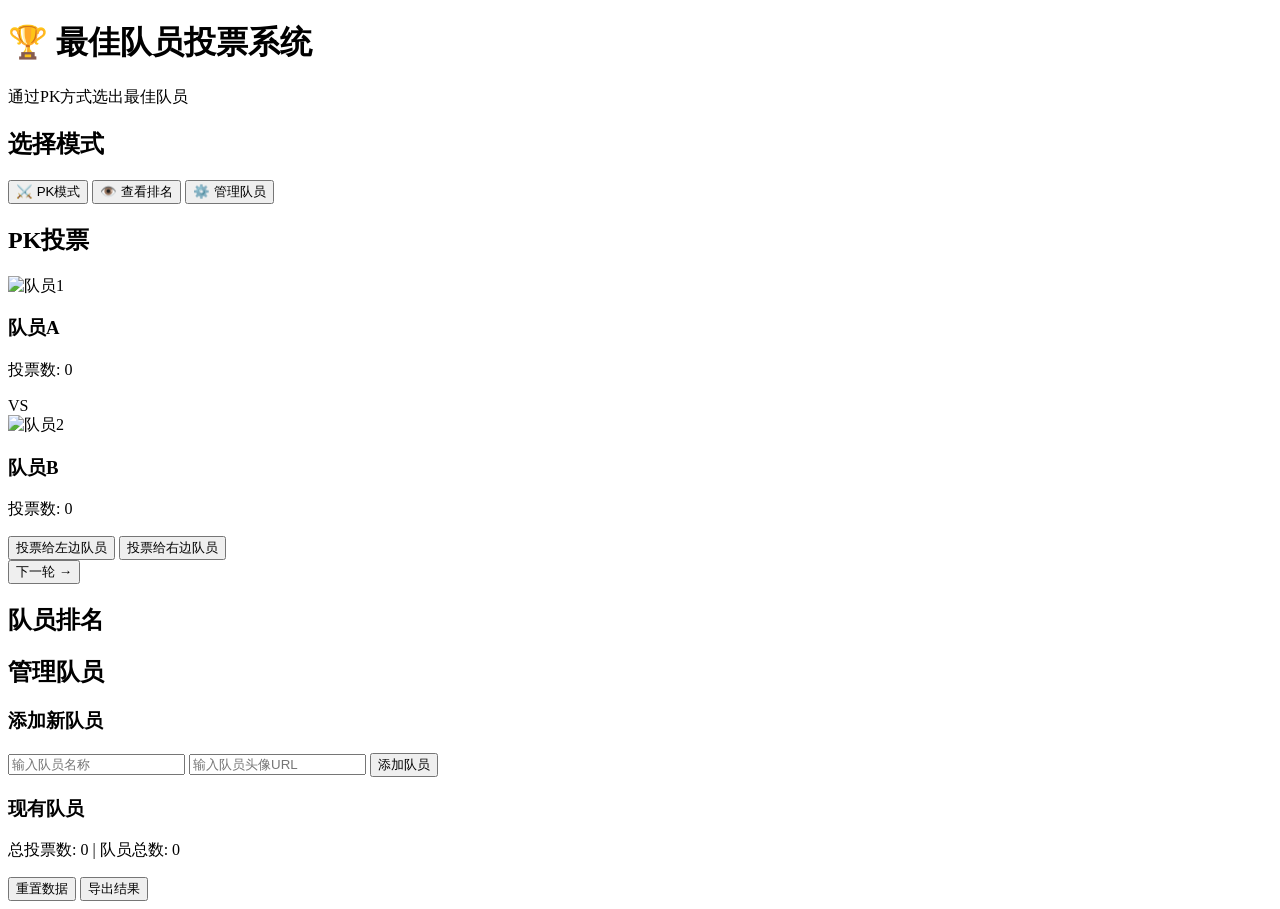
==== index.html @ 389eb6db "Add MVP voting webpage HTML structure" ====
<!DOCTYPE html>
<html lang="zh-CN">
<head>
    <meta charset="UTF-8">
    <meta name="viewport" content="width=device-width, initial-scale=1.0">
    <title>最佳队员投票系统 - MVP选择器</title>
    <link rel="stylesheet" href="styles.css">
</head>
<body>
    <div class="container">
        <!-- 头部 -->
        <header class="header">
            <h1>🏆 最佳队员投票系统</h1>
            <p class="subtitle">通过PK方式选出最佳队员</p>
        </header>

        <!-- 主要内容区 -->
        <main class="main">
            <!-- 模式选择 -->
            <section class="mode-selection">
                <h2>选择模式</h2>
                <div class="mode-buttons">
                    <button class="mode-btn active" data-mode="pk">⚔️ PK模式</button>
                    <button class="mode-btn" data-mode="view">👁️ 查看排名</button>
                    <button class="mode-btn" data-mode="manage">⚙️ 管理队员</button>
                </div>
            </section>

            <!-- PK模式 -->
            <section id="pk-mode" class="mode-content active">
                <h2>PK投票</h2>
                <div class="pk-container">
                    <div class="vs-section">
                        <div class="player-card left">
                            <img id="player1-img" src="https://via.placeholder.com/150" alt="队员1">
                            <h3 id="player1-name">队员A</h3>
                            <p id="player1-votes" class="votes">投票数: 0</p>
                        </div>

                        <div class="vs-text">VS</div>

                        <div class="player-card right">
                            <img id="player2-img" src="https://via.placeholder.com/150" alt="队员2">
                            <h3 id="player2-name">队员B</h3>
                            <p id="player2-votes" class="votes">投票数: 0</p>
                        </div>
                    </div>

                    <div class="vote-buttons">
                        <button class="vote-btn vote-left" id="vote-btn-1">投票给左边队员</button>
                        <button class="vote-btn vote-right" id="vote-btn-2">投票给右边队员</button>
                    </div>

                    <button class="next-btn" id="next-pk">下一轮 →</button>
                </div>
            </section>

            <!-- 查看排名 -->
            <section id="view-mode" class="mode-content">
                <h2>队员排名</h2>
                <div class="rankings-container">
                    <div class="ranking-list" id="ranking-list">
                        <!-- 排名列表将动态生成 -->
                    </div>
                </div>
            </section>

            <!-- 管理队员 -->
            <section id="manage-mode" class="mode-content">
                <h2>管理队员</h2>
                <div class="manage-container">
                    <div class="add-player-form">
                        <h3>添加新队员</h3>
                        <input type="text" id="player-name" placeholder="输入队员名称">
                        <input type="text" id="player-img" placeholder="输入队员头像URL">
                        <button class="add-btn" id="add-player-btn">添加队员</button>
                    </div>

                    <div class="players-list">
                        <h3>现有队员</h3>
                        <div id="players-container" class="players-grid">
                            <!-- 队员列表将动态生成 -->
                        </div>
                    </div>
                </div>
            </section>
        </main>

        <!-- 统计信息 -->
        <footer class="footer">
            <p>总投票数: <span id="total-votes">0</span> | 队员总数: <span id="total-players">0</span></p>
            <button class="reset-btn" id="reset-btn">重置数据</button>
            <button class="export-btn" id="export-btn">导出结果</button>
        </footer>
    </div>

    <script src="script.js"></script>
</body>
</html>
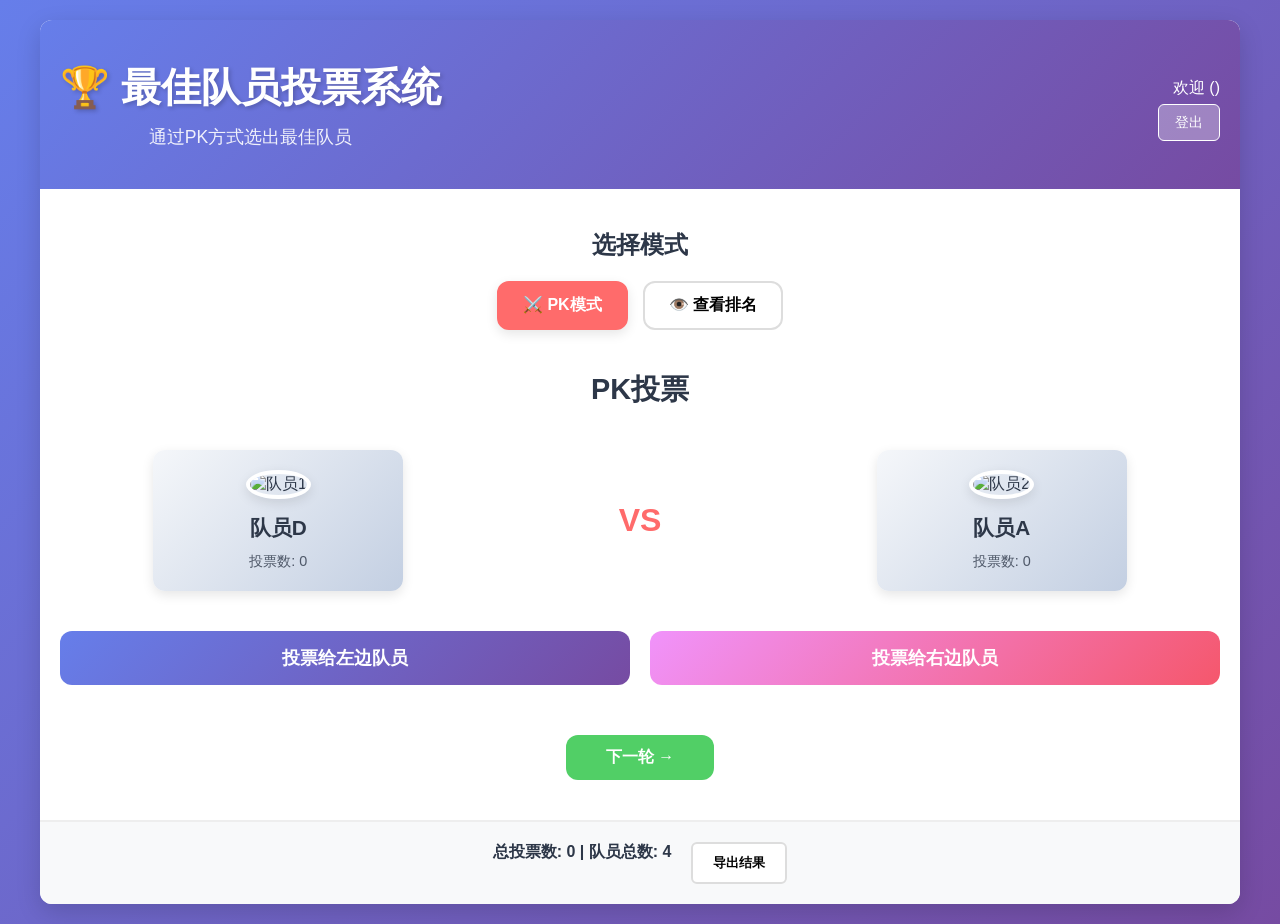
==== commit 1a5c869b: "Update index.html with user authentication and role-based UI" ====
--- a/index.html
+++ b/index.html
@@ -10,8 +10,16 @@
     <div class="container">
         <!-- 头部 -->
         <header class="header">
-            <h1>🏆 最佳队员投票系统</h1>
-            <p class="subtitle">通过PK方式选出最佳队员</p>
+            <div style="display: flex; justify-content: space-between; align-items: center; flex-wrap: wrap;">
+                <div>
+                    <h1>🏆 最佳队员投票系统</h1>
+                    <p class="subtitle">通过PK方式选出最佳队员</p>
+                </div>
+                <div id="user-info" style="color: white; text-align: right; margin-top: 10px;">
+                    <p>欢迎 <strong id="username-display"></strong> (<span id="role-display"></span>)</p>
+                    <button id="logout-btn" style="padding: 8px 16px; background: rgba(255,255,255,0.3); border: 1px solid white; color: white; border-radius: 6px; cursor: pointer; font-size: 0.9em; margin-top: 5px;">登出</button>
+                </div>
+            </div>
         </header>
 
         <!-- 主要内容区 -->
@@ -22,7 +30,7 @@
                 <div class="mode-buttons">
                     <button class="mode-btn active" data-mode="pk">⚔️ PK模式</button>
                     <button class="mode-btn" data-mode="view">👁️ 查看排名</button>
-                    <button class="mode-btn" data-mode="manage">⚙️ 管理队员</button>
+                    <button class="mode-btn admin-only" data-mode="manage" style="display: none;">⚙️ 管理队员</button>
                 </div>
             </section>
 
@@ -65,7 +73,7 @@
                 </div>
             </section>
 
-            <!-- 管理队员 -->
+            <!-- 管理队员（仅管理员） -->
             <section id="manage-mode" class="mode-content">
                 <h2>管理队员</h2>
                 <div class="manage-container">
@@ -89,8 +97,8 @@
         <!-- 统计信息 -->
         <footer class="footer">
             <p>总投票数: <span id="total-votes">0</span> | 队员总数: <span id="total-players">0</span></p>
-            <button class="reset-btn" id="reset-btn">重置数据</button>
             <button class="export-btn" id="export-btn">导出结果</button>
+            <button class="reset-btn admin-only" id="reset-btn" style="display: none;">重置数据</button>
         </footer>
     </div>
 
--- a/styles.css
+++ b/styles.css
@@ -0,0 +1,598 @@
+/* 全局样式 */
+* {
+    margin: 0;
+    padding: 0;
+    box-sizing: border-box;
+}
+
+:root {
+    --primary-color: #ff6b6b;
+    --secondary-color: #4ecdc4;
+    --success-color: #51cf66;
+    --warning-color: #ffd93d;
+    --danger-color: #ff6b6b;
+    --dark-bg: #1a1a2e;
+    --light-bg: #f8f9fa;
+    --card-bg: #ffffff;
+    --text-dark: #2d3748;
+    --text-light: #718096;
+    --border-radius: 12px;
+    --shadow: 0 4px 12px rgba(0, 0, 0, 0.1);
+    --shadow-lg: 0 8px 24px rgba(0, 0, 0, 0.15);
+}
+
+body {
+    font-family: 'Segoe UI', Tahoma, Geneva, Verdana, sans-serif;
+    background: linear-gradient(135deg, #667eea 0%, #764ba2 100%);
+    color: var(--text-dark);
+    min-height: 100vh;
+    padding: 20px;
+}
+
+/* 容器 */
+.container {
+    max-width: 1200px;
+    margin: 0 auto;
+    background: var(--card-bg);
+    border-radius: var(--border-radius);
+    overflow: hidden;
+    box-shadow: var(--shadow-lg);
+}
+
+/* 头部 */
+.header {
+    background: linear-gradient(135deg, #667eea 0%, #764ba2 100%);
+    color: white;
+    padding: 40px 20px;
+    text-align: center;
+}
+
+.header h1 {
+    font-size: 2.5em;
+    margin-bottom: 10px;
+    text-shadow: 2px 2px 4px rgba(0, 0, 0, 0.2);
+}
+
+.header .subtitle {
+    font-size: 1.1em;
+    opacity: 0.9;
+}
+
+/* 主要内容 */
+.main {
+    padding: 40px 20px;
+    min-height: 500px;
+}
+
+/* 模式选择 */
+.mode-selection {
+    margin-bottom: 40px;
+    text-align: center;
+}
+
+.mode-selection h2 {
+    margin-bottom: 20px;
+    color: var(--text-dark);
+}
+
+.mode-buttons {
+    display: flex;
+    gap: 15px;
+    justify-content: center;
+    flex-wrap: wrap;
+}
+
+.mode-btn {
+    padding: 12px 24px;
+    border: 2px solid #ddd;
+    background: white;
+    border-radius: var(--border-radius);
+    cursor: pointer;
+    font-size: 1em;
+    font-weight: 600;
+    transition: all 0.3s ease;
+}
+
+.mode-btn:hover {
+    border-color: var(--primary-color);
+    color: var(--primary-color);
+}
+
+.mode-btn.active {
+    background: var(--primary-color);
+    color: white;
+    border-color: var(--primary-color);
+    box-shadow: var(--shadow);
+}
+
+/* 模式内容 */
+.mode-content {
+    display: none;
+    animation: fadeIn 0.3s ease;
+}
+
+.mode-content.active {
+    display: block;
+}
+
+.mode-content h2 {
+    text-align: center;
+    margin-bottom: 30px;
+    color: var(--text-dark);
+    font-size: 1.8em;
+}
+
+@keyframes fadeIn {
+    from {
+        opacity: 0;
+        transform: translateY(10px);
+    }
+    to {
+        opacity: 1;
+        transform: translateY(0);
+    }
+}
+
+/* PK模式 */
+.pk-container {
+    text-align: center;
+}
+
+.vs-section {
+    display: flex;
+    justify-content: space-around;
+    align-items: center;
+    margin: 40px 0;
+    gap: 20px;
+    flex-wrap: wrap;
+}
+
+.player-card {
+    background: linear-gradient(135deg, #f5f7fa 0%, #c3cfe2 100%);
+    border-radius: var(--border-radius);
+    padding: 20px;
+    flex: 1;
+    min-width: 200px;
+    max-width: 250px;
+    box-shadow: var(--shadow);
+    transition: transform 0.3s ease, box-shadow 0.3s ease;
+}
+
+.player-card:hover {
+    transform: translateY(-5px);
+    box-shadow: var(--shadow-lg);
+}
+
+.player-card.highlight {
+    background: linear-gradient(135deg, #ffd89b 0%, #ff6b6b 100%);
+    color: white;
+    animation: pulse 0.3s ease;
+}
+
+.player-card img {
+    width: 150px;
+    height: 150px;
+    border-radius: 50%;
+    object-fit: cover;
+    margin-bottom: 15px;
+    border: 4px solid white;
+    box-shadow: var(--shadow);
+}
+
+.player-card h3 {
+    font-size: 1.3em;
+    margin-bottom: 10px;
+}
+
+.player-card .votes {
+    font-size: 0.9em;
+    opacity: 0.8;
+}
+
+.vs-text {
+    font-size: 2em;
+    font-weight: bold;
+    color: var(--primary-color);
+    min-width: 60px;
+}
+
+/* 投票按钮 */
+.vote-buttons {
+    display: flex;
+    gap: 20px;
+    justify-content: center;
+    margin: 30px 0;
+    flex-wrap: wrap;
+}
+
+.vote-btn {
+    padding: 15px 30px;
+    font-size: 1.1em;
+    font-weight: 600;
+    border: none;
+    border-radius: var(--border-radius);
+    cursor: pointer;
+    transition: all 0.3s ease;
+    flex: 1;
+    min-width: 200px;
+}
+
+.vote-btn.vote-left {
+    background: linear-gradient(135deg, #667eea 0%, #764ba2 100%);
+    color: white;
+}
+
+.vote-btn.vote-left:hover {
+    transform: scale(1.05);
+    box-shadow: var(--shadow-lg);
+}
+
+.vote-btn.vote-left:active {
+    transform: scale(0.98);
+}
+
+.vote-btn.vote-right {
+    background: linear-gradient(135deg, #f093fb 0%, #f5576c 100%);
+    color: white;
+}
+
+.vote-btn.vote-right:hover {
+    transform: scale(1.05);
+    box-shadow: var(--shadow-lg);
+}
+
+.vote-btn.vote-right:active {
+    transform: scale(0.98);
+}
+
+/* 下一轮按钮 */
+.next-btn {
+    padding: 12px 40px;
+    background: var(--success-color);
+    color: white;
+    border: none;
+    border-radius: var(--border-radius);
+    font-size: 1em;
+    font-weight: 600;
+    cursor: pointer;
+    transition: all 0.3s ease;
+    margin-top: 20px;
+}
+
+.next-btn:hover {
+    background: #40c057;
+    transform: scale(1.05);
+}
+
+/* 排名容器 */
+.rankings-container {
+    max-width: 600px;
+    margin: 0 auto;
+}
+
+.ranking-list {
+    list-style: none;
+}
+
+.ranking-item {
+    display: flex;
+    align-items: center;
+    padding: 20px;
+    background: #f8f9fa;
+    border-radius: var(--border-radius);
+    margin-bottom: 15px;
+    box-shadow: var(--shadow);
+    transition: transform 0.3s ease;
+}
+
+.ranking-item:hover {
+    transform: translateX(5px);
+}
+
+.ranking-rank {
+    font-size: 1.5em;
+    font-weight: bold;
+    color: var(--primary-color);
+    min-width: 50px;
+    text-align: center;
+}
+
+.ranking-rank.gold {
+    color: #ffd700;
+    font-size: 2em;
+}
+
+.ranking-rank.silver {
+    color: #c0c0c0;
+    font-size: 1.8em;
+}
+
+.ranking-rank.bronze {
+    color: #cd7f32;
+    font-size: 1.6em;
+}
+
+.ranking-img {
+    width: 60px;
+    height: 60px;
+    border-radius: 50%;
+    object-fit: cover;
+    margin: 0 15px;
+    border: 3px solid white;
+    box-shadow: var(--shadow);
+}
+
+.ranking-info {
+    flex: 1;
+    text-align: left;
+}
+
+.ranking-info h4 {
+    font-size: 1.1em;
+    margin-bottom: 5px;
+    color: var(--text-dark);
+}
+
+.ranking-info p {
+    color: var(--text-light);
+    font-size: 0.9em;
+}
+
+.ranking-votes {
+    font-size: 1.3em;
+    font-weight: bold;
+    color: var(--primary-color);
+    min-width: 100px;
+    text-align: right;
+}
+
+/* 管理容器 */
+.manage-container {
+    max-width: 800px;
+    margin: 0 auto;
+}
+
+.add-player-form {
+    background: #f8f9fa;
+    padding: 30px;
+    border-radius: var(--border-radius);
+    margin-bottom: 40px;
+    box-shadow: var(--shadow);
+}
+
+.add-player-form h3 {
+    margin-bottom: 20px;
+    color: var(--text-dark);
+}
+
+.add-player-form input {
+    width: 100%;
+    padding: 12px;
+    margin-bottom: 15px;
+    border: 2px solid #ddd;
+    border-radius: var(--border-radius);
+    font-size: 1em;
+    transition: border-color 0.3s ease;
+}
+
+.add-player-form input:focus {
+    outline: none;
+    border-color: var(--primary-color);
+}
+
+.add-btn {
+    width: 100%;
+    padding: 12px;
+    background: var(--primary-color);
+    color: white;
+    border: none;
+    border-radius: var(--border-radius);
+    font-size: 1em;
+    font-weight: 600;
+    cursor: pointer;
+    transition: all 0.3s ease;
+}
+
+.add-btn:hover {
+    background: #ff5252;
+    transform: scale(1.02);
+}
+
+.players-list h3 {
+    margin-bottom: 20px;
+    color: var(--text-dark);
+}
+
+.players-grid {
+    display: grid;
+    grid-template-columns: repeat(auto-fill, minmax(150px, 1fr));
+    gap: 20px;
+    margin-top: 20px;
+}
+
+.player-item {
+    background: white;
+    border: 2px solid #eee;
+    border-radius: var(--border-radius);
+    padding: 15px;
+    text-align: center;
+    transition: all 0.3s ease;
+    box-shadow: var(--shadow);
+}
+
+.player-item:hover {
+    border-color: var(--primary-color);
+    box-shadow: var(--shadow-lg);
+    transform: translateY(-5px);
+}
+
+.player-item img {
+    width: 100%;
+    height: 100px;
+    border-radius: var(--border-radius);
+    object-fit: cover;
+    margin-bottom: 10px;
+}
+
+.player-item h4 {
+    margin-bottom: 10px;
+    color: var(--text-dark);
+    font-size: 0.95em;
+}
+
+.player-item p {
+    font-size: 0.85em;
+    color: var(--text-light);
+    margin-bottom: 10px;
+}
+
+.delete-btn {
+    width: 100%;
+    padding: 8px;
+    background: var(--danger-color);
+    color: white;
+    border: none;
+    border-radius: 6px;
+    cursor: pointer;
+    font-size: 0.9em;
+    transition: all 0.3s ease;
+}
+
+.delete-btn:hover {
+    background: #ff5252;
+}
+
+/* 底部 */
+.footer {
+    background: #f8f9fa;
+    padding: 20px;
+    text-align: center;
+    border-top: 2px solid #eee;
+    display: flex;
+    justify-content: center;
+    gap: 20px;
+    flex-wrap: wrap;
+}
+
+.footer p {
+    font-weight: 600;
+    color: var(--text-dark);
+}
+
+.reset-btn,
+.export-btn {
+    padding: 10px 20px;
+    border: 2px solid #ddd;
+    background: white;
+    border-radius: 6px;
+    cursor: pointer;
+    font-weight: 600;
+    transition: all 0.3s ease;
+}
+
+.reset-btn:hover {
+    border-color: var(--danger-color);
+    color: var(--danger-color);
+}
+
+.export-btn:hover {
+    border-color: var(--success-color);
+    color: var(--success-color);
+}
+
+/* 响应式设计 */
+@media (max-width: 768px) {
+    .header h1 {
+        font-size: 2em;
+    }
+
+    .vs-section {
+        flex-direction: column;
+        margin: 20px 0;
+    }
+
+    .vs-text {
+        transform: rotate(90deg);
+        margin: -10px 0;
+    }
+
+    .vote-buttons {
+        flex-direction: column;
+    }
+
+    .vote-btn {
+        min-width: 100%;
+    }
+
+    .players-grid {
+        grid-template-columns: repeat(auto-fill, minmax(120px, 1fr));
+    }
+
+    .main {
+        padding: 20px 10px;
+    }
+}
+
+@media (max-width: 480px) {
+    .header {
+        padding: 30px 10px;
+    }
+
+    .header h1 {
+        font-size: 1.5em;
+    }
+
+    .mode-buttons {
+        flex-direction: column;
+        gap: 10px;
+    }
+
+    .mode-btn {
+        width: 100%;
+    }
+
+    .player-card {
+        min-width: 100%;
+        max-width: 100%;
+    }
+
+    .player-card img {
+        width: 100px;
+        height: 100px;
+    }
+
+    .footer {
+        flex-direction: column;
+        gap: 10px;
+    }
+
+    .reset-btn,
+    .export-btn {
+        width: 100%;
+    }
+}
+
+/* 动画 */
+@keyframes slideIn {
+    from {
+        opacity: 0;
+        transform: translateX(-20px);
+    }
+    to {
+        opacity: 1;
+        transform: translateX(0);
+    }
+}
+
+@keyframes pulse {
+    0%, 100% {
+        transform: scale(1);
+    }
+    50% {
+        transform: scale(1.05);
+    }
+}
+
+.vote-btn:active {
+    animation: pulse 0.3s ease;
+}
